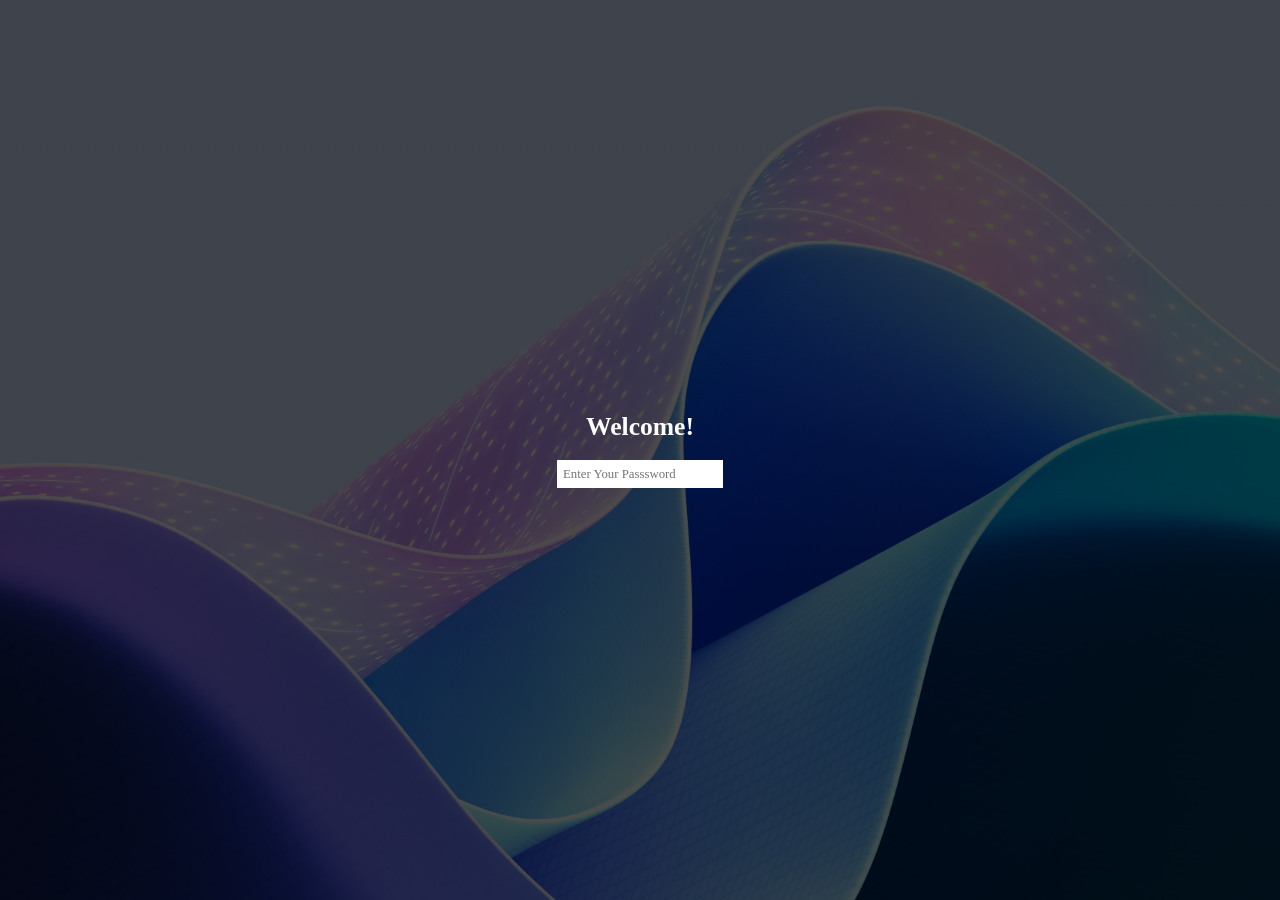
==== index.html @ 1faa99ad "Add files via upload" ====
<!DOCTYPE html>

<head>

    <title>Lock Screen</title>

    <link rel="stylesheet" href="style.css">

</head>

<body>

    <div id="lock-screen">

        <form id="form" onsubmit="check_login(event)">

            <h1>Welcome!</h1>

            <input id="password" type="password" placeholder="Enter Your Passsword">

        </form>

    </div>

</body>

<script src="script.js"></script>

</html>
---- style.css ----
* {
    margin: 0;
    padding: 0;
    box-sizing: border-box;
    font-size: 1vw;
    font-family: 'Times New Roman';
}

body {
    height: 100vh;
    width: 100vw;
    background-color: rgba(0, 0, 0, 0.006);
    background-image: url("Images/Lock\ Screen.jpg");
    background-size: cover;
}

#lock-screen {
    height: 100%;
    width: 100%;
    background-color: rgba(0, 0, 0, 0.700);
    color: white;
    display: flex;
    align-items: center;
    justify-content: center;
}

form {
    height: 30vh;
    width: 30vw;
    padding: 3vw;
    display: flex;
    align-items: center;
    justify-content: center;
    gap: 2vh;
    flex-direction: column;
}

form h1 {
    font-size: 2vw;
}

form input {
    border: none;
    outline: none;
    height: auto;
    width: auto;
    padding: 0.5rem;
}

@keyframes show-home-screen {
    from {
        height: 100%;
        opacity: 1;
    }

    to {
        height: 0%;
        opacity: 0;
    }
}

@keyframes show-error {

    from {
        margin-left: 4rem;
    }

    to {
        margin-right: 2rem;
    }
}
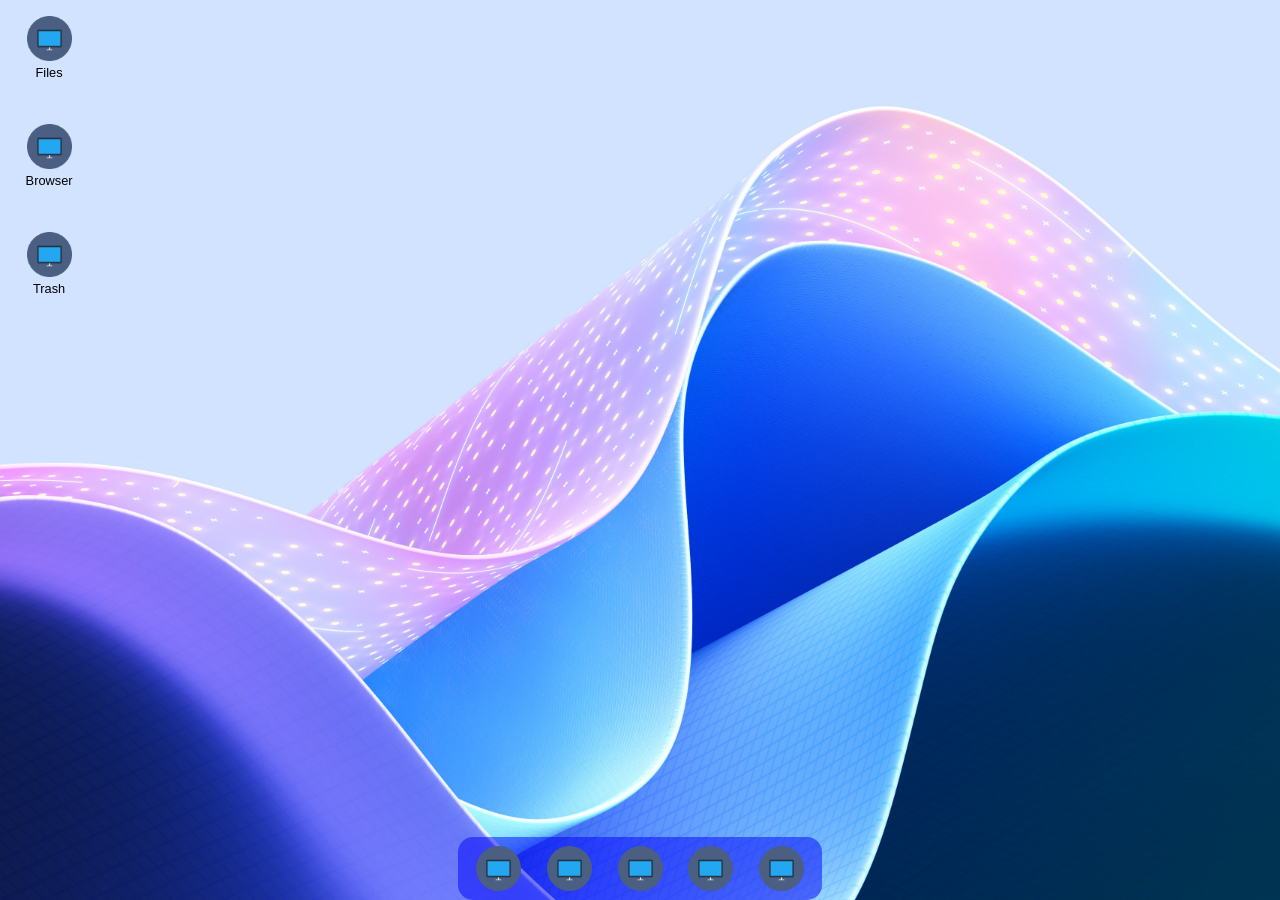
==== commit 148c7054: "new updates" ====
--- a/index.html
+++ b/index.html
@@ -2,9 +2,13 @@
 
 <head>
 
-    <title>Lock Screen</title>
+    <title>OS</title>
 
     <link rel="stylesheet" href="style.css">
+    <link rel="stylesheet" href="Applications.css">
+    <link rel="stylesheet" href="Browser.css">
+    <link rel="stylesheet" href="Files.css">
+    <link rel="stylesheet" href="Trash.css">
 
 </head>
 
@@ -14,7 +18,11 @@
 
         <form id="form" onsubmit="check_login(event)">
 
-            <h1>Welcome!</h1>
+            <div id="user-img-box">
+
+                <img id="user-img" src="Images/User.png" alt="User">
+
+            </div>
 
             <input id="password" type="password" placeholder="Enter Your Passsword">
 
@@ -25,5 +33,9 @@
 </body>
 
 <script src="script.js"></script>
+<script src="Applications.js"></script>
+<script src="Browser.js"></script>
+<script src="Files.js"></script>
+<script src="Trash.js"></script>
 
 </html>
--- a/style.css
+++ b/style.css
@@ -3,14 +3,14 @@
     padding: 0;
     box-sizing: border-box;
     font-size: 1vw;
-    font-family: 'Times New Roman';
+    font-family: 'Arial';
 }
 
 body {
     height: 100vh;
     width: 100vw;
     background-color: rgba(0, 0, 0, 0.006);
-    background-image: url("Images/Lock\ Screen.jpg");
+    background-image: url("Images/Wallpaper.jpg");
     background-size: cover;
 }
 
@@ -27,16 +27,22 @@
 form {
     height: 30vh;
     width: 30vw;
-    padding: 3vw;
     display: flex;
     align-items: center;
-    justify-content: center;
-    gap: 2vh;
+    justify-content: space-evenly;
     flex-direction: column;
 }
 
-form h1 {
-    font-size: 2vw;
+form #user-img-box {
+    border-radius: 50%;
+    height: 10vh;
+    width: auto;
+}
+
+#user-img-box img {
+    border-radius: 50%;
+    height: 100%;
+    width: 100%;
 }
 
 form input {
@@ -66,6 +72,53 @@
     }
 
     to {
-        margin-right: 2rem;
+        margin-right: 4rem;
     }
+}
+
+.taskbar-box {
+    height: 7vh;
+    width: 100vw;
+    position: absolute;
+    bottom: 0;
+}
+
+.taskbar {
+    border-radius: 15px;
+    height: 100%;
+    width: fit-content;
+    background-color: rgba(0, 0, 250, 0.50);
+    margin: auto;
+    padding: 2vh;
+    display: flex;
+    align-items: center;
+    justify-content: center;
+    gap: 2vw;
+}
+
+.icon-box {
+    height: 5vh;
+    width: auto;
+    display: flex;
+    align-items: center;
+    justify-content: center;
+    gap: 0.5vh;
+    flex-direction: column;
+    cursor: pointer;
+}
+
+.icon {
+    height: 5vh;
+    width: auto;
+}
+
+.desktop-icon-box {
+    height: 100%;
+    width: fit-content;
+    padding: 2vw;
+    display: flex;
+    align-items: center;
+    justify-content: start;
+    gap: 7vh;
+    flex-direction: column;
 }
--- a/Applications.css
+++ b/Applications.css
@@ -0,0 +1,111 @@
+.open-app,
+.minimize-app,
+.maximize-app,
+.close-app {
+    border: 1px solid rgb(150, 150, 150);
+    background-color: rgb(200, 200, 200);
+    padding: 0.5vh;
+    display: flex;
+    align-items: center;
+    justify-content: center;
+    flex-direction: column;
+    position: fixed;
+    transform-origin: center center;
+}
+
+.open-app {
+    animation: open-app 0.3s;
+}
+
+@keyframes open-app {
+    from {
+        transform: scale(0);
+        opacity: 0;
+    }
+
+    to {
+        transform: scale(1);
+        opacity: 1;
+    }
+}
+
+.minimize-app {
+    animation: minimize-app 0.3s;
+}
+
+@keyframes minimize-app {
+    from {
+        transform: scale(1);
+        opacity: 1;
+    }
+
+    to {
+        transform: scale(1);
+        opacity: 1;
+    }
+}
+
+.maximize-app {
+    height: 93vh !important;
+    width: 100vw !important;
+    top: 0 !important;
+    left: 0 !important;
+    animation: maximize-app 0.3s;
+}
+
+@keyframes maximize-app {
+    from {
+        transform: scale(1);
+        opacity: 1;
+    }
+
+    to {
+        transform: scale(1);
+        opacity: 1;
+    }
+}
+
+.close-app {
+    animation: close-app 0.3s;
+}
+
+@keyframes close-app {
+    from {
+        transform: scale(1);
+        opacity: 1;
+    }
+
+    to {
+        transform: scale(0);
+        opacity: 0;
+    }
+}
+
+.title-bar {
+    height: auto;
+    width: 100%;
+    padding: 0.5vh;
+    display: flex;
+    align-items: center;
+    justify-content: space-between;
+}
+
+.app-name-box {
+    height: 100%;
+    width: fit-content;
+    display: flex;
+    align-items: center;
+    justify-content: center;
+}
+
+.app-controls-box {
+    height: 100%;
+    width: fit-content;
+}
+
+.app-control {
+    height: 100%;
+    width: auto;
+    padding: 0.5vh;
+    cursor: pointer;
+}
--- a/Browser.css
+++ b/Browser.css
@@ -0,0 +1,52 @@
+.browser-app {
+    height: 70vh;
+    width: 50vw;
+    top: 10vh;
+    left: 10vw;
+}
+
+.search-bar-box {
+    height: auto;
+    width: 100%;
+    padding: 0.5vh;
+    display: flex;
+    align-items: center;
+    justify-content: center;
+}
+
+.search-bar-box #search-bar {
+    height: auto;
+    width: 90%;
+    padding: 0.5vh;
+    outline: none;
+}
+
+.search-bar-box #search-button {
+    height: auto;
+    width: 10%;
+    padding: 0.5vh;
+    cursor: pointer;
+}
+
+.bookmarks-box {
+    height: auto;
+    width: 100%;
+    display: flex;
+    align-items: center;
+    justify-content: start;
+    gap: 0.3vw;
+}
+
+.bookmarks-box button {
+    height: auto;
+    min-width: 5vw;
+    padding: 0.5vh;
+    cursor: pointer;
+}
+
+#search-results {
+    height: 60vh;
+    width: 100%;
+    flex: 1;
+    background-color: white;
+}
--- a/Files.css
+++ b/Files.css
@@ -0,0 +1,6 @@
+.files-app {
+    height: 50vh;
+    width: 50vw;
+    top: 7vh;
+    left: 45vw;
+}
--- a/Trash.css
+++ b/Trash.css
@@ -0,0 +1,6 @@
+.trash-app {
+    height: 50vh;
+    width: 50vw;
+    top: 15vh;
+    left: 40vw;
+}
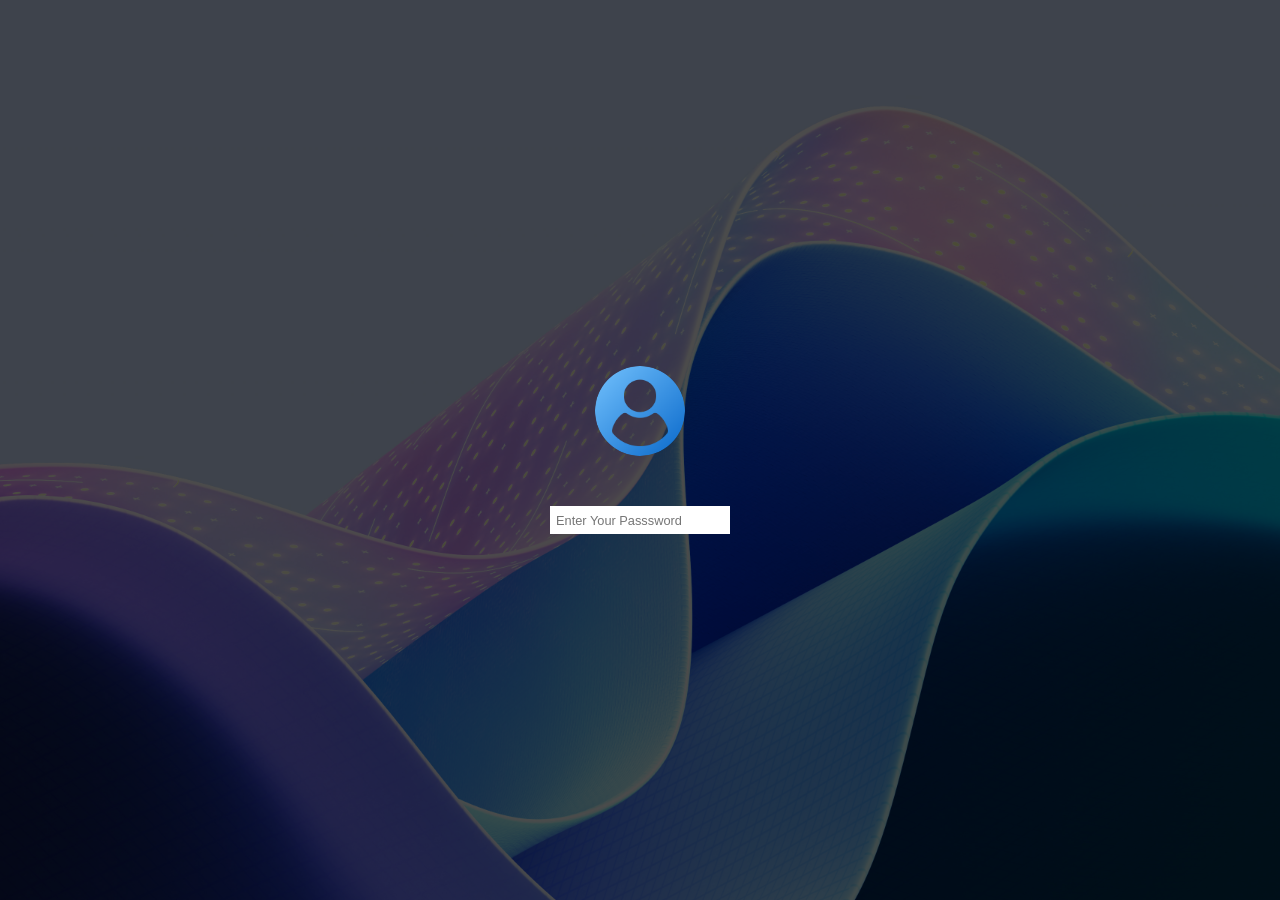
==== commit f9737603: "New Update" ====
--- a/index.html
+++ b/index.html
@@ -4,11 +4,15 @@
 
     <title>OS</title>
 
+    <link rel="icon" href="Pictures/OS (Icon).png">
+
     <link rel="stylesheet" href="style.css">
     <link rel="stylesheet" href="Applications.css">
+    <link rel="stylesheet" href="File_Viewer.css">
     <link rel="stylesheet" href="Browser.css">
     <link rel="stylesheet" href="Files.css">
     <link rel="stylesheet" href="Trash.css">
+    <link rel="stylesheet" href="Clock.css">
 
 </head>
 
@@ -20,7 +24,7 @@
 
             <div id="user-img-box">
 
-                <img id="user-img" src="Images/User.png" alt="User">
+                <img id="user-img" src="Pictures/User.png" alt="User">
 
             </div>
 
@@ -34,8 +38,10 @@
 
 <script src="script.js"></script>
 <script src="Applications.js"></script>
+<script src="File_Viewer.js"></script>
 <script src="Browser.js"></script>
 <script src="Files.js"></script>
 <script src="Trash.js"></script>
+<script src="Clock.js"></script>
 
 </html>
--- a/style.css
+++ b/style.css
@@ -10,8 +10,9 @@
     height: 100vh;
     width: 100vw;
     background-color: rgba(0, 0, 0, 0.006);
-    background-image: url("Images/Wallpaper.jpg");
+    background-image: url("Pictures/Wallpaper.jpg");
     background-size: cover;
+    user-select: none;
 }
 
 #lock-screen {
--- a/Applications.css
+++ b/Applications.css
@@ -1,13 +1,13 @@
 .open-app,
-.minimize-app,
-.maximize-app,
+.contract-app,
+.expand-app,
 .close-app {
     border: 1px solid rgb(150, 150, 150);
     background-color: rgb(200, 200, 200);
     padding: 0.5vh;
     display: flex;
     align-items: center;
-    justify-content: center;
+    justify-content: start;
     flex-direction: column;
     position: fixed;
     transform-origin: center center;
@@ -29,11 +29,11 @@
     }
 }
 
-.minimize-app {
-    animation: minimize-app 0.3s;
+.contract-app {
+    animation: contract-app 0.3s;
 }
 
-@keyframes minimize-app {
+@keyframes contract-app {
     from {
         transform: scale(1);
         opacity: 1;
@@ -45,15 +45,15 @@
     }
 }
 
-.maximize-app {
+.expand-app {
     height: 93vh !important;
     width: 100vw !important;
     top: 0 !important;
     left: 0 !important;
-    animation: maximize-app 0.3s;
+    animation: expand-app 0.3s;
 }
 
-@keyframes maximize-app {
+@keyframes expand-app {
     from {
         transform: scale(1);
         opacity: 1;
@@ -82,6 +82,7 @@
 }
 
 .title-bar {
+    border-bottom: 2px solid gray;
     height: auto;
     width: 100%;
     padding: 0.5vh;
--- a/File_Viewer.css
+++ b/File_Viewer.css
@@ -0,0 +1,34 @@
+.file-viewer-app {
+    height: 70vh;
+    width: 50vw;
+    top: 10%;
+    left: 25%;
+}
+
+.file-viewer-body {
+    height: 100%;
+    width: 100%;
+    display: flex;
+    align-items: center;
+    justify-content: center;
+}
+
+.file-viewer-body iframe {
+    height: 100%;
+    width: 100%;
+}
+
+.file-viewer-body img {
+    height: 100%;
+    max-width: 100%;
+}
+
+.file-viewer-body video {
+    max-height: 100%;
+    max-width: 100%;
+}
+
+.file-viewer-body audio {
+    min-height: fit-content;
+    min-width: fit-content;
+}
--- a/Browser.css
+++ b/Browser.css
@@ -3,6 +3,15 @@
     width: 50vw;
     top: 10vh;
     left: 10vw;
+}
+
+.browser-body {
+    height: 100%;
+    width: 100%;
+    display: flex;
+    align-items: center;
+    justify-content: center;
+    flex-direction: column;
 }
 
 .search-bar-box {
@@ -28,6 +37,64 @@
     cursor: pointer;
 }
 
+#tabs-box {
+    height: auto;
+    width: 100%;
+    padding: 0.5vh;
+    display: flex;
+    align-items: center;
+    justify-content: start;
+    gap: 0.5vw;
+}
+
+#tabs-box #tabs-list {
+    height: 100%;
+    width: fit-content;
+    display: flex;
+    align-items: center;
+    justify-content: start;
+    gap: 0.5vw;
+    overflow: auto;
+}
+
+#tabs-list #tab-box {
+    height: 100%;
+    width: 5vw;
+    display: flex;
+    align-items: center;
+    justify-content: center;
+    cursor: pointer;
+}
+
+#tab-box #tab {
+    height: 100%;
+    width: 7vw;
+    text-align: center;
+    padding: 0.5vh;
+}
+
+#tab:hover {
+    background-color: gray;
+}
+
+#tab-box .close-tab-button {
+    height: 100%;
+    width: 3vw;
+    display: "flex";
+    align-items: "center";
+    justify-content: "center";
+}
+
+#tabs-box #new-tab-button {
+    border-top-left-radius: 25px;
+    border-bottom-right-radius: 25px;
+    height: 100%;
+    width: 3vw;
+    display: "flex";
+    align-items: "center";
+    justify-content: "center";
+}
+
 .bookmarks-box {
     height: auto;
     width: 100%;
--- a/Files.css
+++ b/Files.css
@@ -3,4 +3,60 @@
     width: 50vw;
     top: 7vh;
     left: 45vw;
+}
+
+.files-body {
+    height: 100%;
+    width: 100%;
+    display: flex;
+    align-items: center;
+    justify-content: center;
+}
+
+.sidebar {
+    border-right: 1px solid gray;
+    height: 100%;
+    width: 20%;
+    padding: 1vh;
+    display: flex;
+    align-items: center;
+    justify-content: start;
+    gap: 1vh;
+    flex-direction: column;
+}
+
+.sidebar button {
+    border: none;
+    height: auto;
+    width: 100%;
+    padding: 1vh;
+    cursor: pointer;
+}
+
+.active {
+    background-color: gray;
+}
+
+#files-collection {
+    border-left: 1px solid gray;
+    height: 100%;
+    width: 80%;
+    padding: 2vh;
+    display: flex;
+    align-items: start;
+    justify-content: start;
+    gap: 1vw;
+    flex-wrap: wrap;
+}
+
+.file {
+    height: auto;
+    width: 5vw;
+    text-align: center;
+    display: flex;
+    align-items: center;
+    justify-content: center;
+    gap: 0.5vh;
+    flex-direction: column;
+    cursor: pointer;
 }
--- a/Trash.css
+++ b/Trash.css
@@ -3,4 +3,12 @@
     width: 50vw;
     top: 15vh;
     left: 40vw;
+}
+
+.trash-body {
+    height: 100%;
+    width: 100%;
+    display: flex;
+    align-items: center;
+    justify-content: center;
 }
--- a/Clock.css
+++ b/Clock.css
@@ -0,0 +1,70 @@
+.clock-app {
+    height: 50vh;
+    width: 30vw;
+    top: 35vh;
+    left: 10vw;
+}
+
+.clock-body {
+    height: 100%;
+    width: 100%;
+    background-color: yellow;
+    background-position: center;
+    background-size: cover;
+    position: relative;
+    display: flex;
+    align-items: center;
+    justify-content: center;
+}
+
+.number {
+    height: 70%;
+    width: 70%;
+    transform: rotate(calc(30deg * var(--n)));
+    position: absolute;
+    text-align: center;
+}
+
+.number b {
+    transform: rotate(calc(-30deg * var(--n)));
+    display: inline-block;
+}
+
+.centre {
+    border-radius: 50%;
+    height: 2vh;
+    width: 1vw;
+    background-color: black;
+    position: absolute;
+    z-index: 1;
+}
+
+.second,
+.minute,
+.hour {
+    --rotate: 0;
+    position: absolute;
+    left: 50%;
+    bottom: 50%;
+    transform: translate(-50%) rotate(calc(var(--rotate) * 1deg));
+    transform-origin: bottom;
+    border-radius: 50%;
+}
+
+.second {
+    height: 15vh;
+    width: 0.3vw;
+    background-color: red;
+}
+
+.minute {
+    height: 12vh;
+    width: 0.5vw;
+    background-color: blue;
+}
+
+.hour {
+    height: 8vh;
+    width: 0.5vw;
+    background-color: green;
+}
